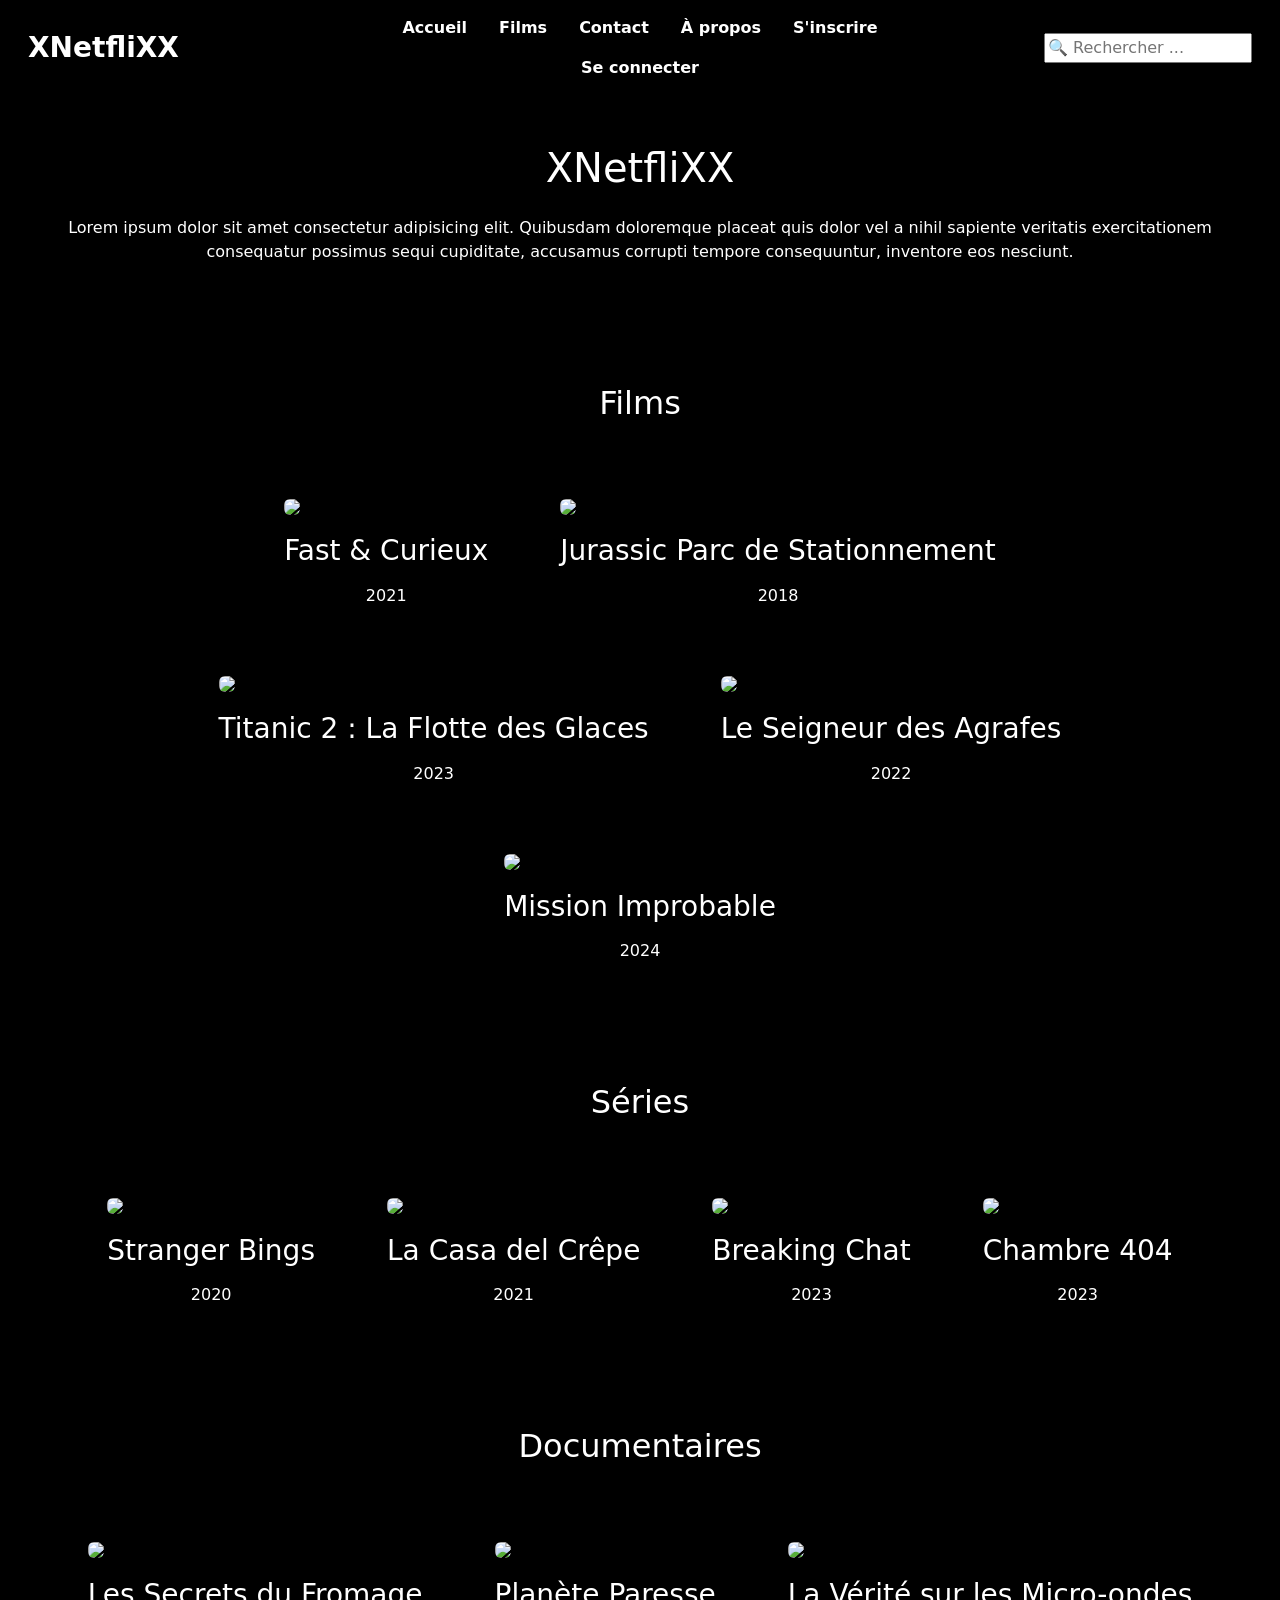
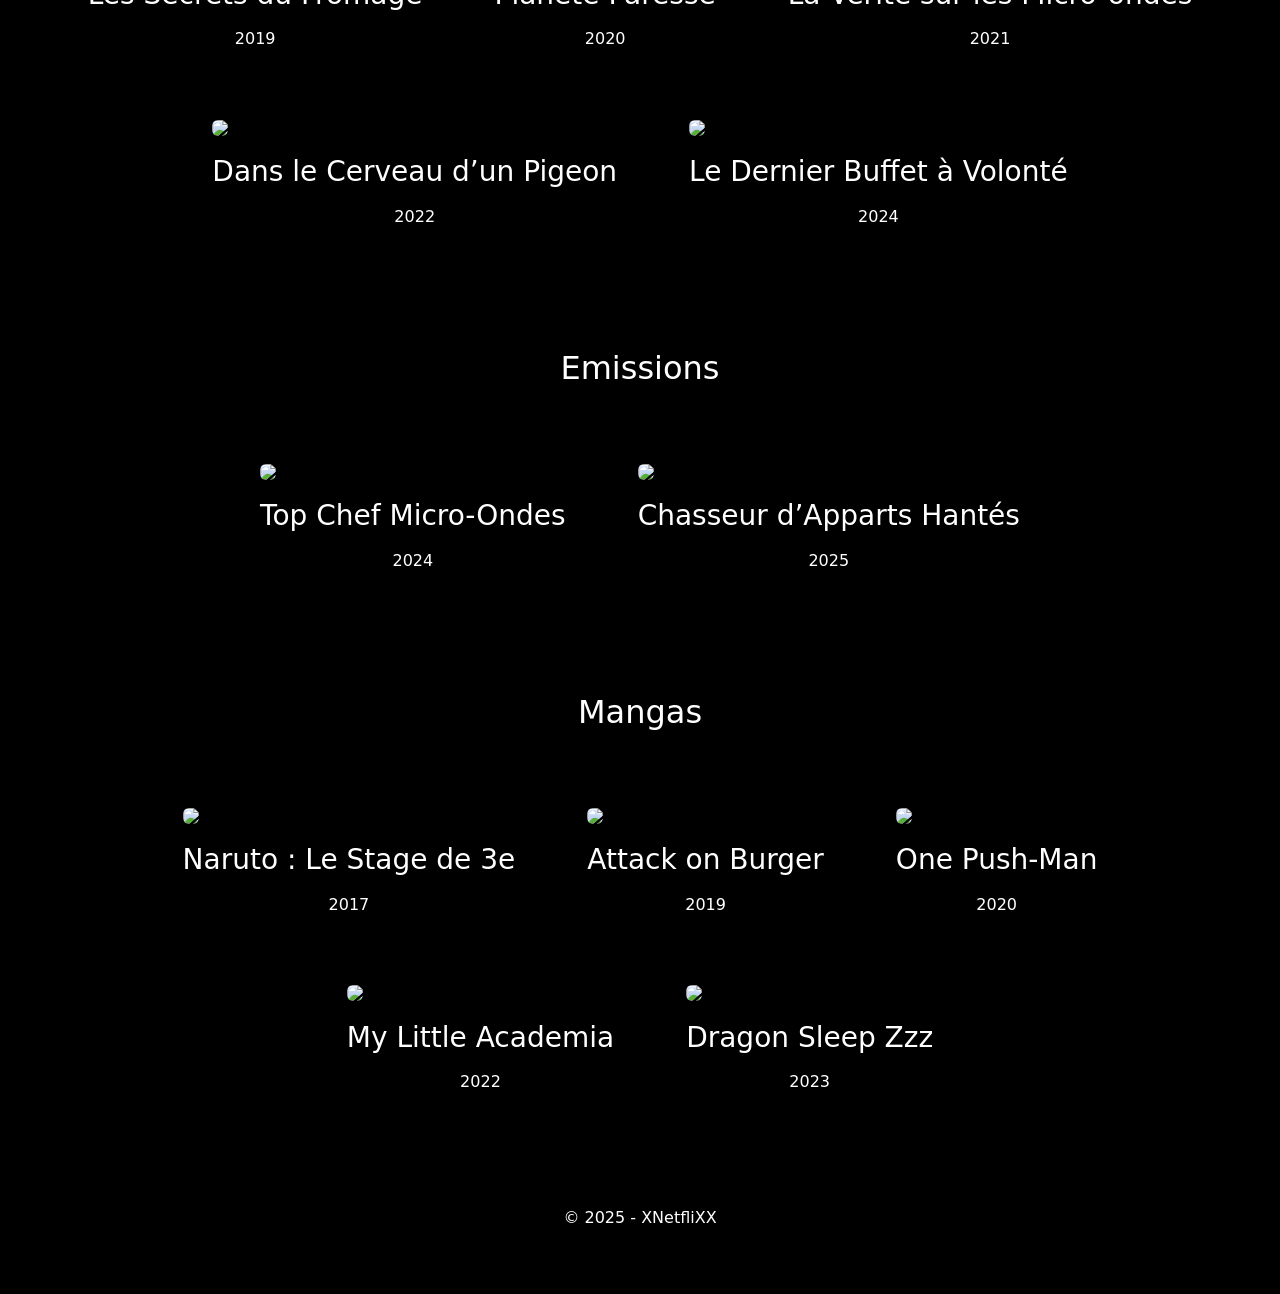
==== public_html/index.html @ 906da1e3 "Traitement des données via l'inclusion d'un deuxème script pour obtenir une variable data const sect" ====
<!DOCTYPE html>
<html lang="fr">

<head>
  <meta charset="UTF-8">
  <meta name="viewport" content="width=device-width, initial-scale=1.0">
  <title>Accueil - XNetfliXX</title>

  <!-- ==========================
       Feuilles de style
  ========================== -->
  <!-- Framework CSS -->
  <link rel="stylesheet" href="https://cdn.jsdelivr.net/npm/bootstrap@5.3.3/dist/css/bootstrap.min.css"
    integrity="sha384-QWTKZyjpPEjISv5WaRU9OFeRpok6YctnYmDr5pNlyT2bRjXh0JMhjY6hW+ALEwIH" crossorigin="anonymous">
  <!-- CSS custom -->
  <link rel="stylesheet" href="style.css">
</head>

<body class="bg-black text-white">

  <!-- ==========================
       En-tête du site
  ========================== -->
  <header class="row text-white shadow-sm position-sticky top-0 z-1 px-3 py-2 m-0">

    <div class="col-md-3 d-flex align-items-center">
      <a href="." class="m-0 fs-3 fw-bold text-white text-decoration-none">XNetfliXX</a>
    </div>

    <nav class="col-md-6">
      <!-- Navigation principale -->
      <ul class="nav list-unstyled d-flex justify-content-center align-items-center m-0 fw-bold">
        <li class="nav-item"><a href="#" class="nav-link text-white">Accueil</a></li>
        <li class="nav-item"><a href="#" class="nav-link text-white">Films</a></li>
        <li class="nav-item"><a href="#" class="nav-link text-white">Contact</a></li>
        <li class="nav-item"><a href="#" class="nav-link text-white">À propos</a></li>
        <li class="nav-item"><a href="#" class="nav-link text-white">S'inscrire</a></li>
        <li class="nav-item"><a href="#" class="nav-link text-white">Se connecter</a></li>
      </ul>
    </nav>

    <div class="col-md-3 d-flex align-items-center justify-content-end">
      <input type="text" name="search" id="search" placeholder="🔍 Rechercher ...">
    </div>

  </header>

  <!-- ==========================
       Contenu principal
  ========================== -->
  <main>

    <div class="site-title-dv d-flex flex-column justify-content-center align-items-center text-center p-5">
      <h1 class="h1">XNetfliXX</h1>
      <p class="mt-3">Lorem ipsum dolor sit amet consectetur adipisicing elit. Quibusdam doloremque placeat quis dolor
        vel a nihil
        sapiente veritatis exercitationem consequatur possimus sequi cupiditate, accusamus corrupti tempore
        consequuntur, inventore eos nesciunt.</p>
    </div>

    <section id="section-films">

    </section>

  </main>

  <!-- ==========================
       Pied de page
  ========================== -->
  <footer class="p-5">
    <p class="text-center">&copy; 2025 - XNetfliXX</p>
  </footer>

  <!-- ==========================
       Scripts JS
  ========================== -->
  <script src="data/const-sections.js"></script>
  <script src="script.js"></script>

</body>

</html>
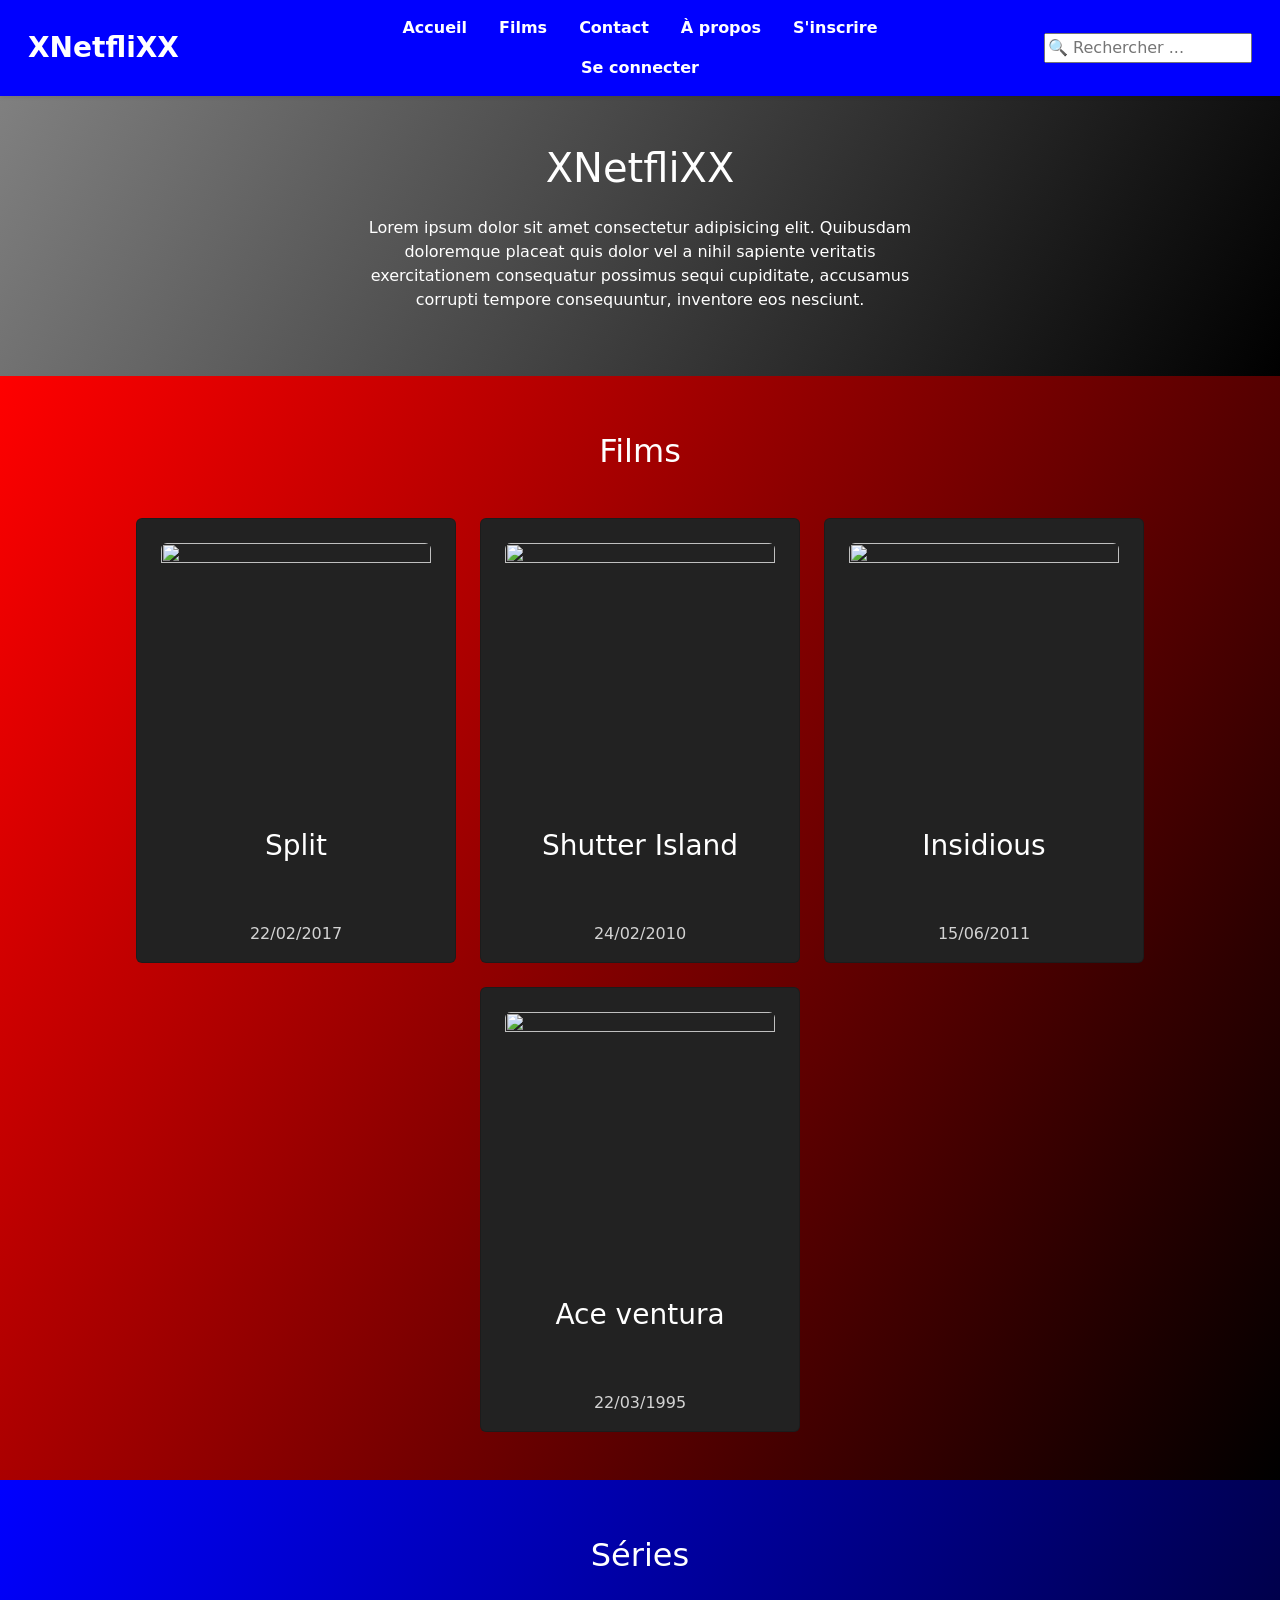
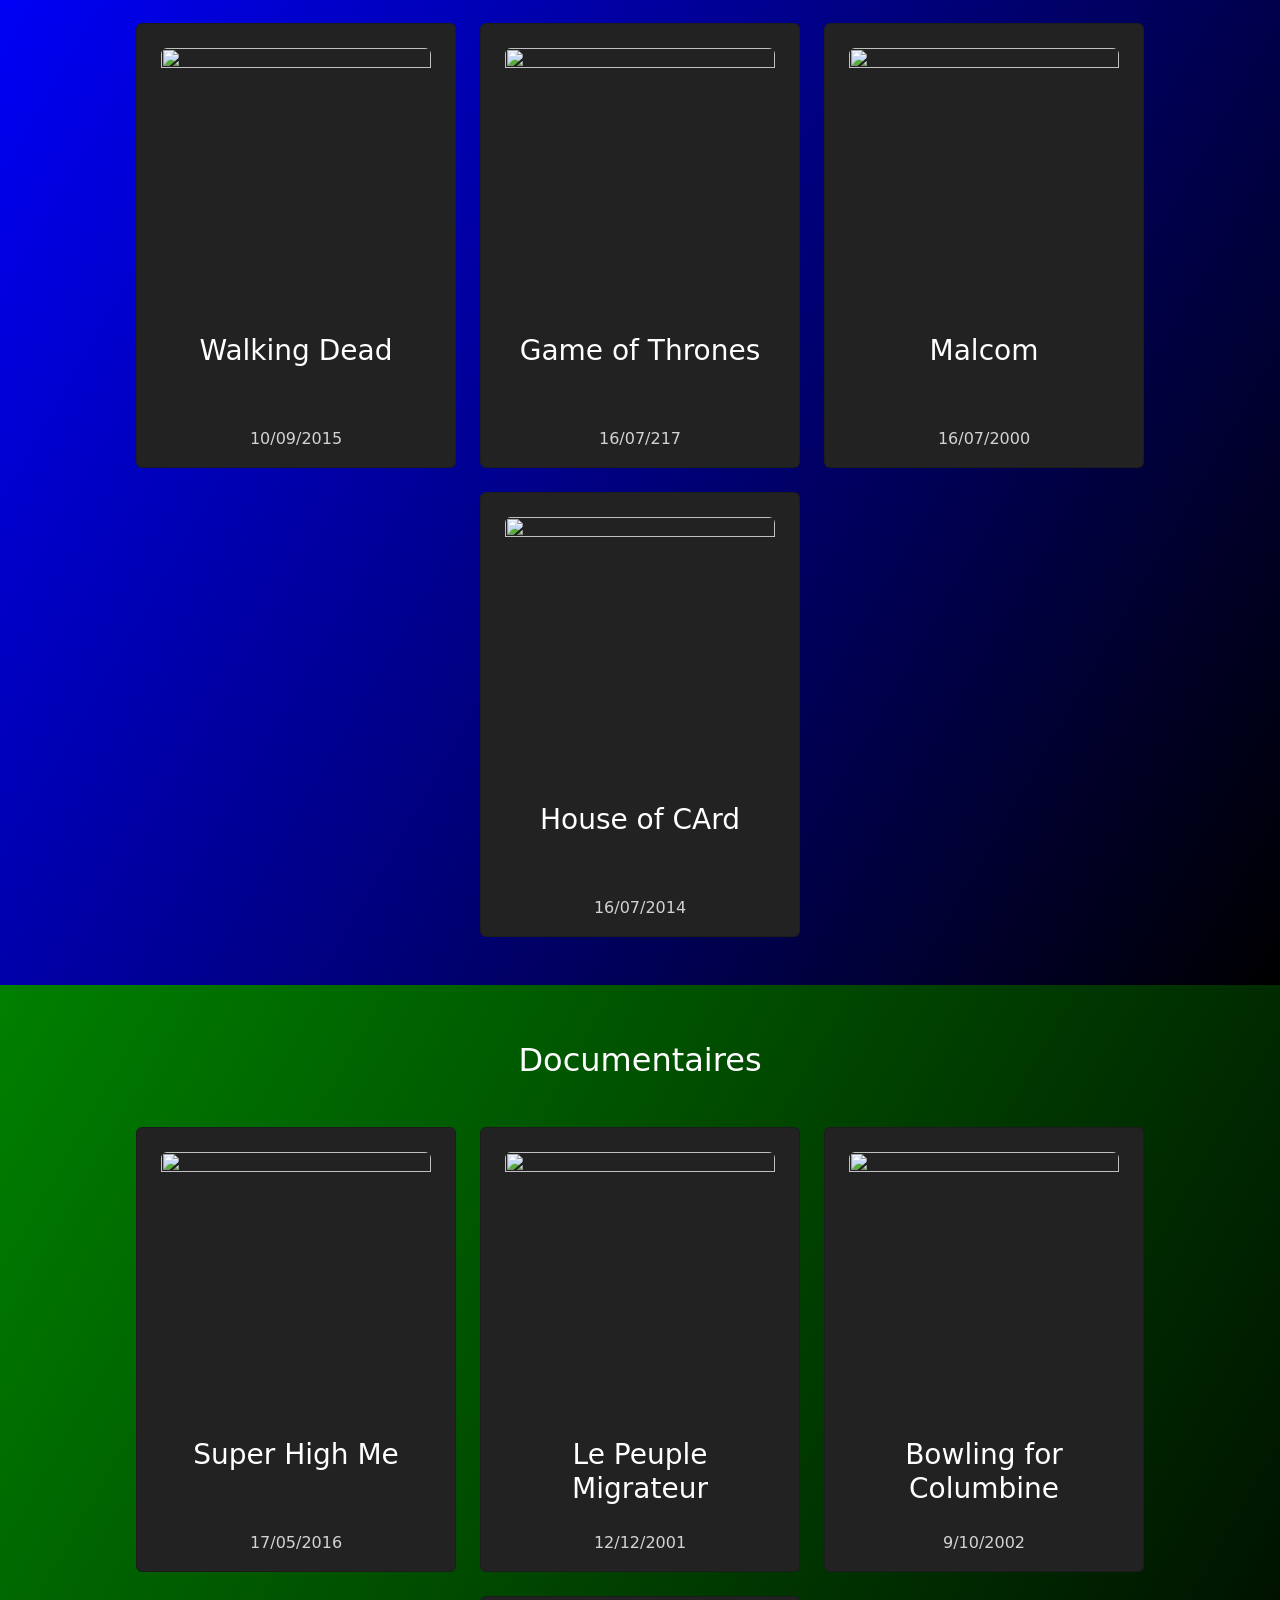
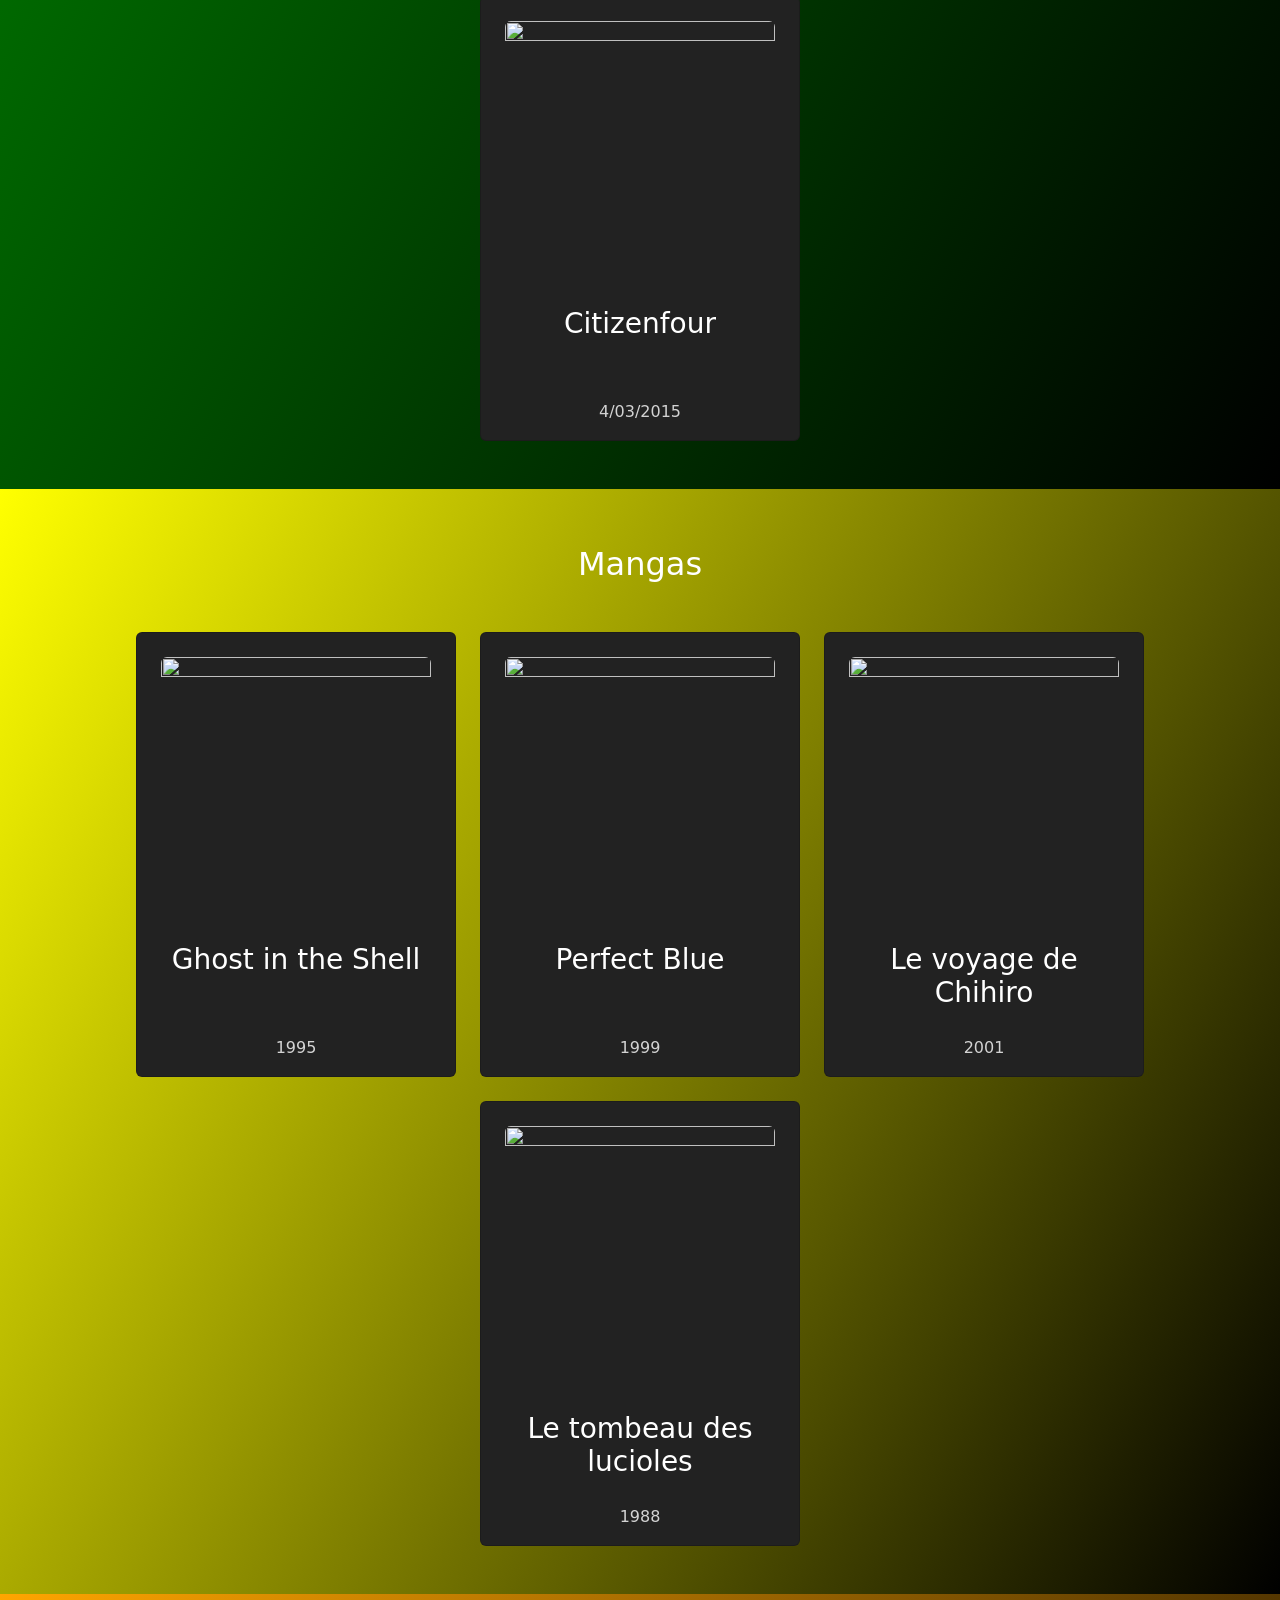
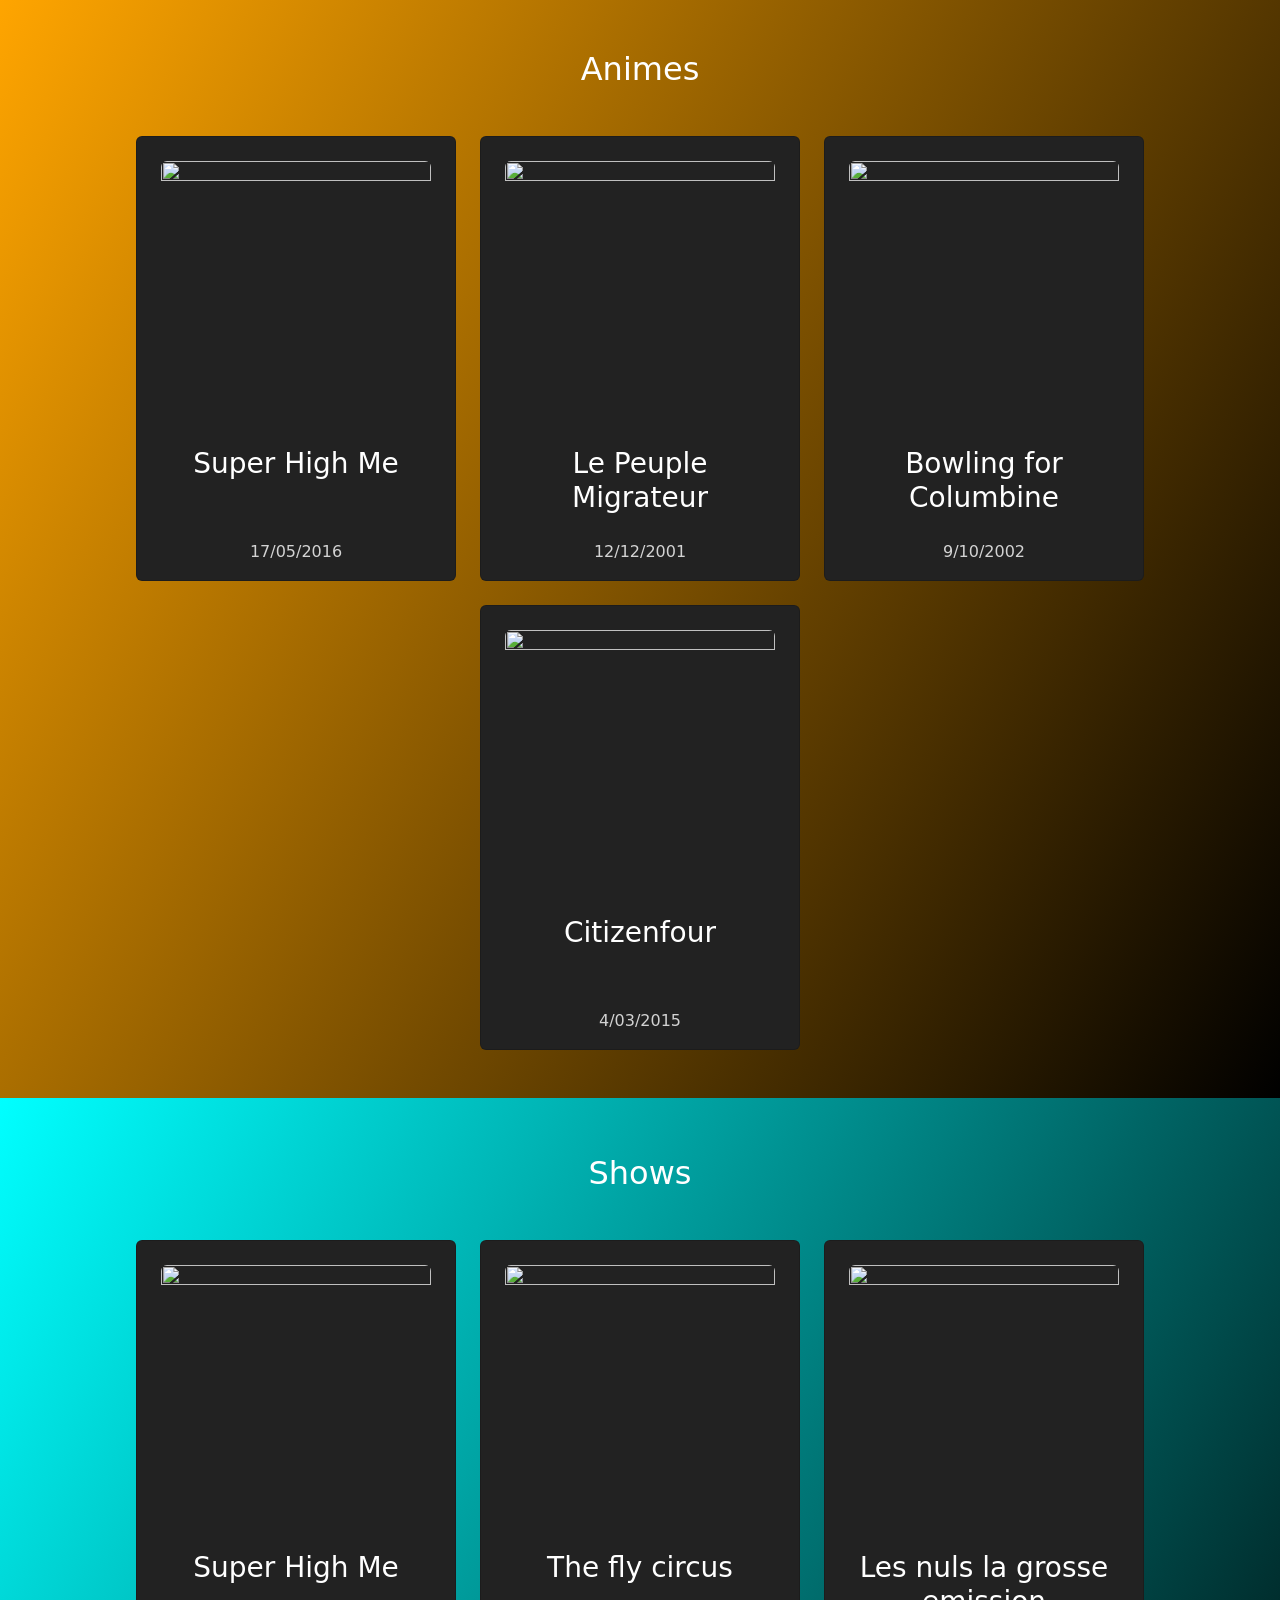
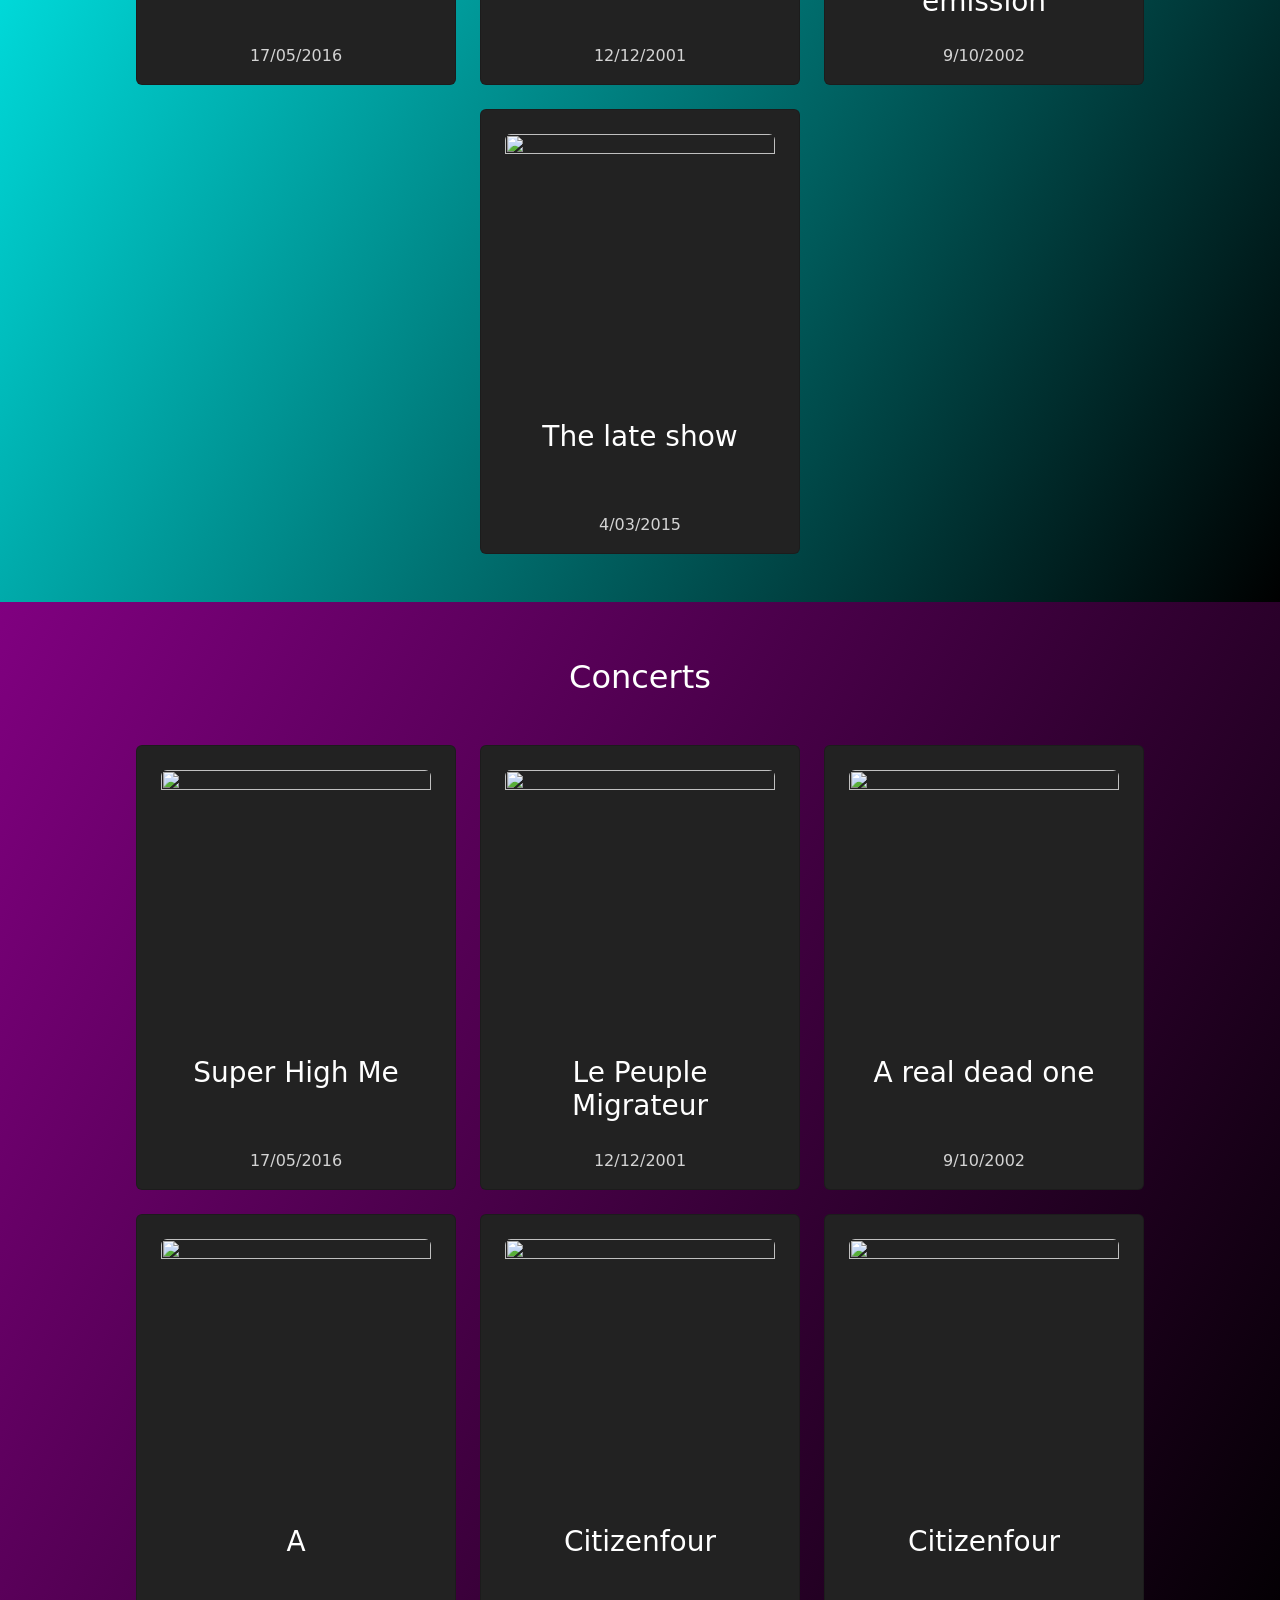
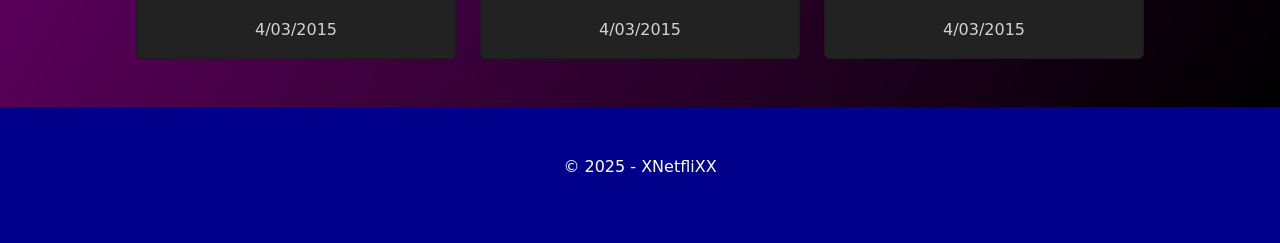
==== commit 2d7fbc02: "Correction des attributs d'item + restructuration du code + ajout de commentaires" ====
--- a/public_html/index.html
+++ b/public_html/index.html
@@ -58,9 +58,7 @@
         consequuntur, inventore eos nesciunt.</p>
     </div>
 
-    <section id="section-films">
-
-    </section>
+    <!-- *** Contenu généré par JS ici *** -->
 
   </main>
 
@@ -74,7 +72,6 @@
   <!-- ==========================
        Scripts JS
   ========================== -->
-  <script src="data/const-sections.js"></script>
   <script src="script.js"></script>
 
 </body>
--- a/public_html/style.css
+++ b/public_html/style.css
@@ -0,0 +1,105 @@
+/* -- Bootstrap missing -- */
+
+/* Oui je sais Bootstrap ne veut plus l'utiliser mais moi je préfère. */
+.text-justify {
+    text-align: justify;
+}
+
+.cursor-pointer {
+    cursor: pointer;
+}
+
+/* -- Header -- */
+
+header {
+    background-color: blue;
+}
+
+/* -- Main -- */
+
+main {
+    min-height: 35em;
+}
+
+/* -- Gradient backgrounds -- */
+
+.gradient-red {
+    background: linear-gradient(120deg, red, black);
+}
+
+.gradient-blue {
+    background: linear-gradient(120deg, blue, black);
+}
+
+.gradient-green {
+    background: linear-gradient(120deg, green, black);
+}
+
+.gradient-yellow {
+    background: linear-gradient(120deg, yellow, black);
+}
+
+.gradient-orange {
+    background: linear-gradient(120deg, orange, black);
+}
+
+.gradient-cyan {
+    background: linear-gradient(120deg, cyan, black);
+}
+
+.gradient-purple {
+    background: linear-gradient(120deg, purple, black);
+}
+
+/* ---- Front page ---- */
+
+.site-title-dv {
+    background: linear-gradient(120deg, grey, black);
+}
+.site-title-dv > * {
+    width: 50%;
+}
+
+.card {
+    background-color: #222;
+}
+.section-articles .card {
+    width: 20em;
+    cursor: pointer;
+    transition-duration: 0.5s;
+}
+.section-articles .card:hover {
+    transform: scale(1.025);
+}
+
+.card-img {
+    width: 100%;
+    aspect-ratio: 1;
+    object-fit: cover;
+}
+
+.section-articles h3 {
+    height: 2.75em;
+}
+
+.section-articles date {
+    color: lightgray;
+}
+
+/* ---- Description ---- */
+
+.item-description article {
+    width: 75em;
+}
+
+.item-description article img {
+    height: 27em;
+    aspect-ratio: 1;
+    object-fit: cover;
+}
+
+/* -- Footer -- */
+
+footer {
+    background-color: darkblue;
+}
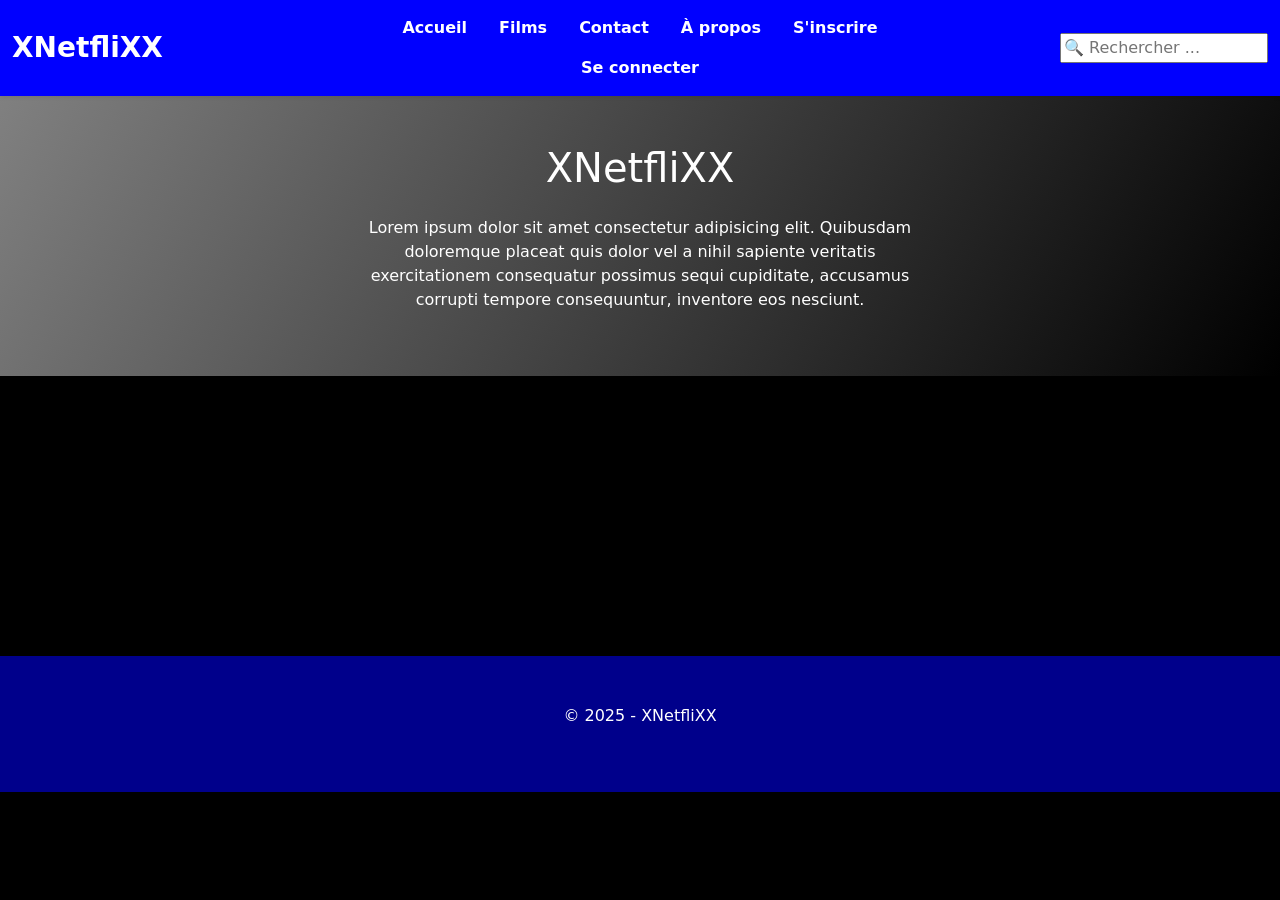
==== commit 0d43b862: "Merge pull request #1 from floriangarciasoto/tmdb_api Merge TMDB API to main" ====
--- a/public_html/index.html
+++ b/public_html/index.html
@@ -21,9 +21,9 @@
   <!-- ==========================
        En-tête du site
   ========================== -->
-  <header class="row text-white shadow-sm position-sticky top-0 z-1 px-3 py-2 m-0">
+  <header class="row text-white shadow-sm position-sticky top-0 z-1 p-2 m-0">
 
-    <div class="col-md-3 d-flex align-items-center">
+    <div class="col-md-3 d-flex align-items-center justify-content-center justify-content-lg-start px-1">
       <a href="." class="m-0 fs-3 fw-bold text-white text-decoration-none">XNetfliXX</a>
     </div>
 
@@ -39,7 +39,7 @@
       </ul>
     </nav>
 
-    <div class="col-md-3 d-flex align-items-center justify-content-end">
+    <div class="col-md-3 d-flex align-items-center justify-content-center justify-content-lg-end px-1">
       <input type="text" name="search" id="search" placeholder="🔍 Rechercher ...">
     </div>
 
@@ -50,9 +50,9 @@
   ========================== -->
   <main>
 
-    <div class="site-title-dv d-flex flex-column justify-content-center align-items-center text-center p-5">
+    <div class="d-flex flex-column justify-content-center align-items-center text-center py-5 px-lg-5 bg-gradient-grey">
       <h1 class="h1">XNetfliXX</h1>
-      <p class="mt-3">Lorem ipsum dolor sit amet consectetur adipisicing elit. Quibusdam doloremque placeat quis dolor
+      <p class="mx-5 my-3 w-lg-50">Lorem ipsum dolor sit amet consectetur adipisicing elit. Quibusdam doloremque placeat quis dolor
         vel a nihil
         sapiente veritatis exercitationem consequatur possimus sequi cupiditate, accusamus corrupti tempore
         consequuntur, inventore eos nesciunt.</p>
@@ -72,6 +72,7 @@
   <!-- ==========================
        Scripts JS
   ========================== -->
+  <script src=".env/tmdb.js"></script>
   <script src="script.js"></script>
 
 </body>
--- a/public_html/style.css
+++ b/public_html/style.css
@@ -1,12 +1,43 @@
 /* -- Bootstrap missing -- */
 
-/* Oui je sais Bootstrap ne veut plus l'utiliser mais moi je préfère. */
-.text-justify {
+.text-justify { /* Oui je sais Bootstrap ne veut plus l'utiliser mais moi je préfère. */
     text-align: justify;
 }
 
 .cursor-pointer {
     cursor: pointer;
+}
+
+/* -- Global -- */
+
+.max-lines {
+    overflow: hidden;
+    text-overflow: ellipsis;
+    display: -webkit-box;
+    -webkit-box-orient: vertical;
+}
+.max-lines-2 {
+    line-clamp: 2;
+    -webkit-line-clamp: 2;
+}
+.max-lines-3 {
+    line-clamp: 3;
+    -webkit-line-clamp: 3;
+}
+
+/* -- Keyframes -- */
+
+@keyframes spin {
+    0% {transform: rotate3d(0,1,0,0deg);}
+    20% {transform: rotate3d(0,1,0,359deg);}
+    40% {transform: rotate3d(0,1,0,0deg);}
+    60% {transform: rotate3d(0,1,0,359deg);}
+    80% {transform: rotate3d(0,1,0,0deg);}
+    100% {transform: rotate3d(0,1,0,359deg);}
+}
+
+.spin {
+    animation: spin 1s linear;
 }
 
 /* -- Header -- */
@@ -21,72 +52,106 @@
     min-height: 35em;
 }
 
-/* -- Gradient backgrounds -- */
+/* -- Backgrounds -- */
 
-.gradient-red {
+.bg-dark-grey {
+    background-color: #222;
+}
+
+.bg-gradient-grey {
+    background: linear-gradient(120deg, grey, black);
+}
+
+.bg-gradient-red {
     background: linear-gradient(120deg, red, black);
 }
 
-.gradient-blue {
+.bg-gradient-blue {
     background: linear-gradient(120deg, blue, black);
 }
 
-.gradient-green {
+.bg-gradient-green {
     background: linear-gradient(120deg, green, black);
 }
 
-.gradient-yellow {
+.bg-gradient-yellow {
     background: linear-gradient(120deg, yellow, black);
 }
 
-.gradient-orange {
+.bg-gradient-orange {
     background: linear-gradient(120deg, orange, black);
 }
 
-.gradient-cyan {
+.bg-gradient-cyan {
     background: linear-gradient(120deg, cyan, black);
 }
 
-.gradient-purple {
+.bg-gradient-purple {
     background: linear-gradient(120deg, purple, black);
 }
 
 /* ---- Front page ---- */
 
-.site-title-dv {
-    background: linear-gradient(120deg, grey, black);
+.slider-button {
+    min-width: 4rem;
+    height: 4rem;
+    border-radius: 4rem;
+    background-color: #222;
+    color: white;
+    font-weight: bold;
+    font-size: 35px;
+    cursor: pointer;
 }
-.site-title-dv > * {
-    width: 50%;
+.slider-button:disabled {
+    color: #555;
+}
+.slider-button-left span {
+    display: block;
+    transform: translateY(-2px) scaleX(-1);
+}
+.slider-button-right span {
+    display: block;
+    transform: translateY(-2px);
 }
 
 .card {
-    background-color: #222;
-}
-.section-articles .card {
-    width: 20em;
-    cursor: pointer;
-    transition-duration: 0.5s;
-}
-.section-articles .card:hover {
-    transform: scale(1.025);
+    min-width: 20em;
+    max-width: 20em;
 }
 
 .card-img {
     width: 100%;
-    aspect-ratio: 1;
+    aspect-ratio: 0.75;
     object-fit: cover;
 }
 
-.section-articles h3 {
-    height: 2.75em;
+.card-title {
+    height: 2.5em;
+    font-size: 25px;
 }
 
-.section-articles date {
-    color: lightgray;
+.card-resume {
+    height: 4.5em;
+}
+
+.card-note {
+    padding: 2px 5px 3px 2px;
+}
+.card-note-green {
+    background-color: #080;
+}
+.card-note-orange {
+    background-color: orange;
+}
+.card-note-red {
+    background-color: #c00;
 }
 
 /* ---- Description ---- */
+
+.item-description {
+    height: 55em;
+}
 
 .item-description article {
     width: 75em;
@@ -94,7 +159,7 @@
 
 .item-description article img {
     height: 27em;
-    aspect-ratio: 1;
+    aspect-ratio: 0.75;
     object-fit: cover;
 }
 
@@ -103,3 +168,16 @@
 footer {
     background-color: darkblue;
 }
+
+
+/* -- Large screens -- */
+
+@media screen and (min-width: 992px) {
+
+    /* -- Bootstrap missing -- */
+    
+    .w-lg-50 {
+        width: 50%;
+    }
+
+}
